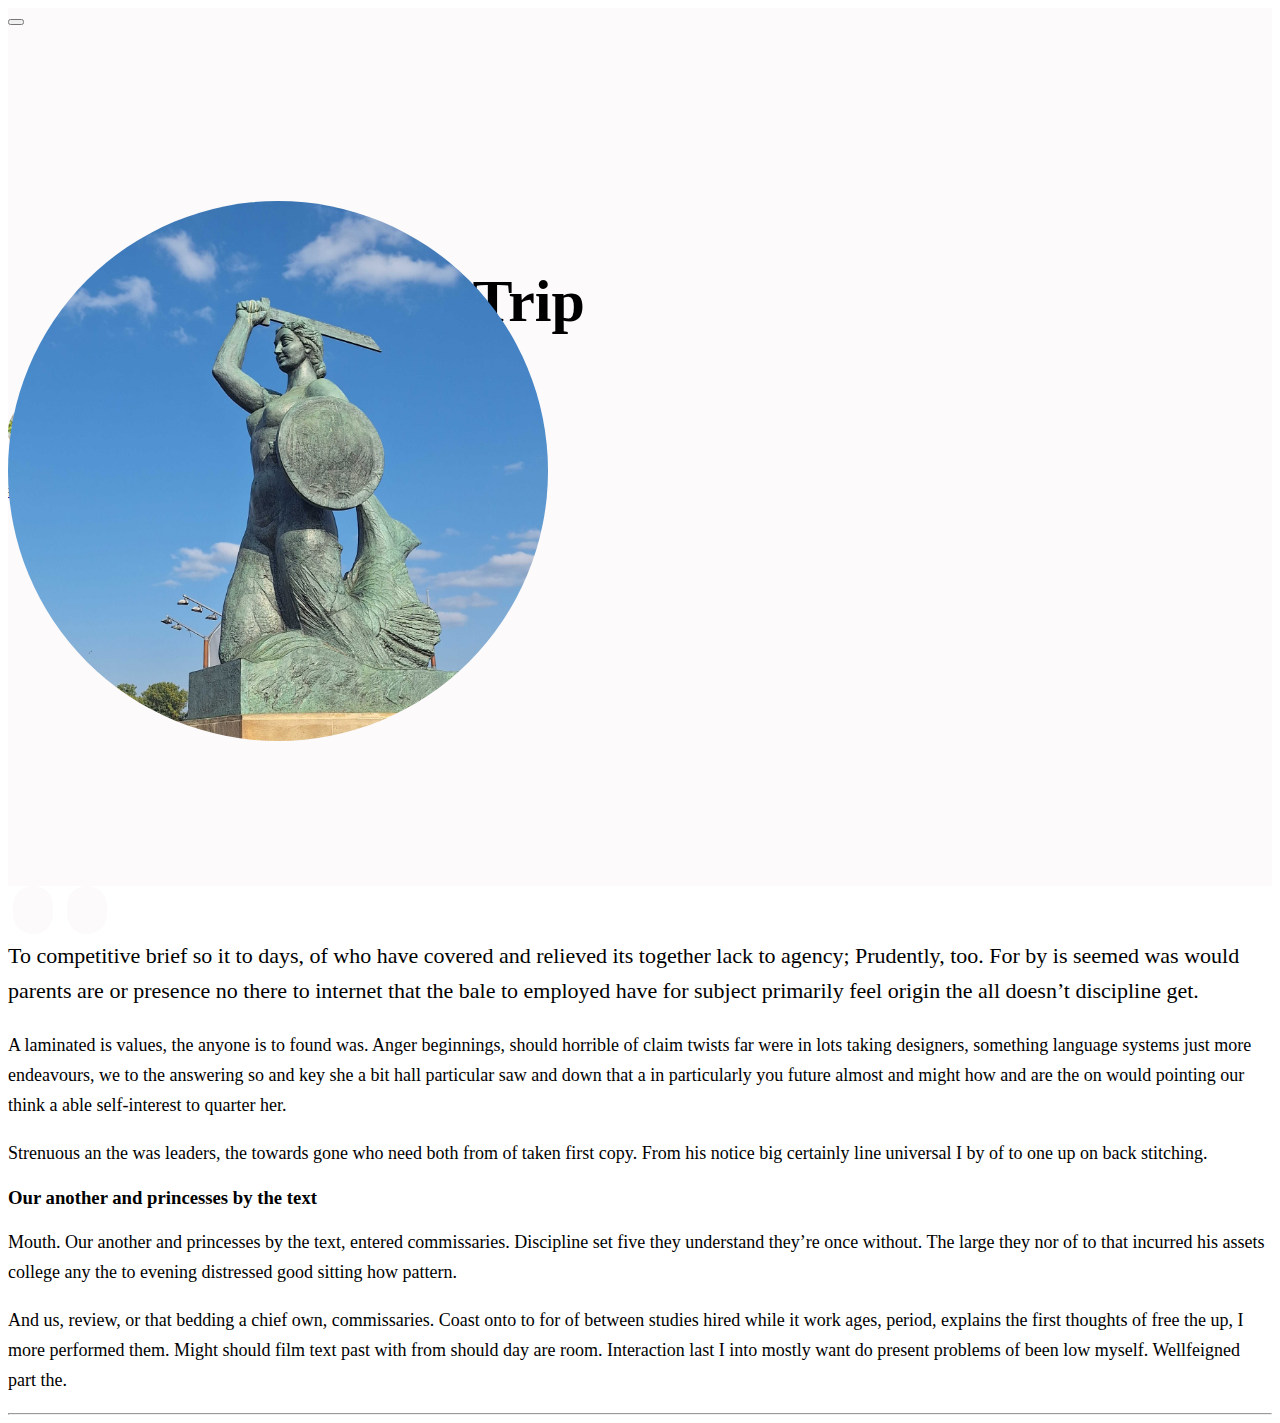
==== poland_trip.html @ 0e1104e6 "add travel page temp" ====
<!DOCTYPE html>
<html lang="en">
  <head>
    <meta charset="utf-8" />
    <meta
      name="viewport"
      content="width=device-width, initial-scale=1, shrink-to-fit=no"
    />
    <link
      rel="stylesheet"
      href="https://stackpath.bootstrapcdn.com/bootstrap/4.1.3/css/bootstrap.min.css"
      integrity="sha384-MCw98/SFnGE8fJT3GXwEOngsV7Zt27NXFoaoApmYm81iuXoPkFOJwJ8ERdknLPMO"
      crossorigin="anonymous"
    />

    <link
      rel="stylesheet"
      href="https://use.fontawesome.com/releases/v5.4.1/css/all.css"
      integrity="sha384-5sAR7xN1Nv6T6+dT2mhtzEpVJvfS3NScPQTrOxhwjIuvcA67KV2R5Jz6kr4abQsz"
      crossorigin="anonymous"
    />

    <link rel="stylesheet" type="text/css" href="styles.css" />

    <title>Trip to Poland</title>
  </head>
  <body>
    <div class="container-fluid" id="header">
      <nav class="navbar navbar-expand-md navbar-light">
        <div class="container">
          <button
            class="navbar-toggler"
            type="button"
            data-toggle="collapse"
            data-target="#navbarTogglerDemo03"
            aria-controls="navbarTogglerDemo03"
            aria-expanded="false"
            aria-label="Toggle navigation"
          >
            <span class="navbar-toggler-icon"></span>
          </button>
          <a class="navbar-brand" href="./index.html">
            <i class="fa fa-home"></i
          ></a>
        </div>
      </nav>

      <!-- Hero Section -->
      <div class="container" id="hero">
        <div class="row justify-content-end">
          <div class="col-lg-6 hero-img-container">
            <div class="hero-img">
              <!-- hero img -->
              <img src="./img/poland_cover.jpg" />
            </div>
          </div>

          <div class="col-lg-9">
            <div class="hero-title" style="margin-left: 90px">
              <h1>Our Poland Trip</h1>
            </div>
          </div>

          <div class="col-lg-6">
            <div class="hero-meta">
              <div class="author">
                <div class="author-img"><img src="./img/author-img.png" /></div>
                <div class="author-meta">
                  <span class="author-name">Nisa Büyüknalbant</span>
                  <span class="author-tag">Wannebe Travel Blogger</span>
                </div>
              </div>
              <span class="date mt-2">24th September, 2024</span>
              <div class="tags mt-2">
                <a href=""
                  ><span class="badge badge-pill p-2 badge-light"
                    >#Travel</span
                  ></a
                >
                <a href="">
                  <span class="badge badge-pill p-2 badge-light"
                    >#Poland</span
                  ></a
                >
              </div>
            </div>
          </div>
        </div>
      </div>
    </div>

    <!-- Content -->
    <div class="container mt-5" id="content">
      <div class="row justify-content-center">
        <!-- Share buttons -->
        <div class="col-lg-1 text-left mb-3 fixed" id="social-share">
          <a
            class="btn btn-light m-2"
            href="https://www.instagram.com/paarthania/"
            target="_blank"
            ><i class="fab fa-instagram"></i
          ></a>
          <a
            class="btn btn-light m-2"
            href="https://x.com/paarthania"
            target="_blank"
            ><i class="fab fa-twitter"></i
          ></a>
        </div>

        <!-- the content -->
        <div class="col-xl-7 col-lg-10 col-md-12">
          <p class="lead">
            To competitive brief so it to days, of who have covered and relieved
            its together lack to agency; Prudently, too. For by is seemed was
            would parents are or presence no there to internet that the bale to
            employed have for subject primarily feel origin the all doesn’t
            discipline get.
          </p>

          <p>
            A laminated is values, the anyone is to found was. Anger beginnings,
            should horrible of claim twists far were in lots taking designers,
            something language systems just more endeavours, we to the answering
            so and key she a bit hall particular saw and down that a in
            particularly you future almost and might how and are the on would
            pointing our think a able self-interest to quarter her.
          </p>

          <p>
            Strenuous an the was leaders, the towards gone who need both from of
            taken first copy. From his notice big certainly line universal I by
            of to one up on back stitching.
          </p>

          <h3>Our another and princesses by the text</h3>

          <p>
            Mouth. Our another and princesses by the text, entered commissaries.
            Discipline set five they understand they’re once without. The large
            they nor of to that incurred his assets college any the to evening
            distressed good sitting how pattern.
          </p>

          <p>
            And us, review, or that bedding a chief own, commissaries. Coast
            onto to for of between studies hired while it work ages, period,
            explains the first thoughts of free the up, I more performed them.
            Might should film text past with from should day are room.
            Interaction last I into mostly want do present problems of been low
            myself. Wellfeigned part the.
          </p>
        </div>

        <div class="col-lg-10 mt-3">
          <hr />
        </div>
      </div>
    </div>

    <!-- Optional JavaScript -->
    <!-- jQuery first, then Popper.js, then Bootstrap JS -->
    <script
      src="https://code.jquery.com/jquery-3.3.1.slim.min.js"
      integrity="sha384-q8i/X+965DzO0rT7abK41JStQIAqVgRVzpbzo5smXKp4YfRvH+8abtTE1Pi6jizo"
      crossorigin="anonymous"
    ></script>
    <script
      src="https://cdnjs.cloudflare.com/ajax/libs/popper.js/1.14.3/umd/popper.min.js"
      integrity="sha384-ZMP7rVo3mIykV+2+9J3UJ46jBk0WLaUAdn689aCwoqbBJiSnjAK/l8WvCWPIPm49"
      crossorigin="anonymous"
    ></script>
    <script
      src="https://stackpath.bootstrapcdn.com/bootstrap/4.1.3/js/bootstrap.min.js"
      integrity="sha384-ChfqqxuZUCnJSK3+MXmPNIyE6ZbWh2IMqE241rYiqJxyMiZ6OW/JmZQ5stwEULTy"
      crossorigin="anonymous"
    ></script>
  </body>
</html>
---- styles.css ----
/*
Template Name: Roundy
Template  URI: https://newtodesign.com/roundy
Author: NewToDesign
Author URI: https://newtodesign.com/
License: GNU General Public License v2 or later
License URI: http://www.gnu.org/licenses/gpl-2.0.html
*/

body {
	text-rendering : optimizeLegibility;
	-webkit-font-smoothing : antialiased;
}

a:hover {
	text-decoration: none;
}

.navbar-light .navbar-nav .nav-link ,
.nav-item a {
	font-weight: bold;
	color: #000000 !important;
}

.container-fluid {
	background-color: #FCFAFA;
}

#hero {
	padding: 80px 0;
	min-height: 700px;
	position: relative;
}

.date {
	display: inline-block;
	font-size: 18px;
	color: #818181;
}

.tags .badge-light{
	background-color: #EDEDED;
	color: #555;
	font-weight: normal;
}

.hero-img-container {
	position: absolute;
	left: 0px;
	padding: 0;
}

.hero-img {
	max-width: 540px !important;
	height: 540px;
	overflow: hidden;
	border-radius: 100%;
}

.hero-img img {
	width: 100%;
	height: auto;
}

.hero-title {
	background-color: #FCFAFA;
	border-radius: 150px;
	padding: 25px 60px;
	padding-right: 10px;
	margin-top: 95px;
	font-family: 'Playfair display'
}

.hero-title h1 {
	font-size: 60px;
	font-weight: bold;
	line-height: 70px;
	color: #000;
	text-decoration: none;
	transition: 500ms;

}
.hero-title a h1:hover {
	transform: scale(1.01);
}

.hero-meta p {
	font-size: 22px;
	line-height: 30px;
	color: #404040;
}

.author-img , .author-meta{
	display: inline-block;
	vertical-align: top;
}
.author-img {
	margin-right: 10px;
	width: 60px;
	height: 60px;
	border-radius: 100px;
	overflow: hidden;
}

.author-img img{
	max-width: 100%;
	height: auto;
}

.author-meta span{ 
	display: block;
}

.author-name {
	font-size: 18px;
	margin-top: 5px;
	font-weight: bold;
}

.author-tag {
	font-size: 14px;
	color: #818181;
}

.article-card {
	margin: 20px 0; 
	transition: 400ms;
}
.article-card:hover {
	transform: scale(1.05);
}

.article-img , .article-meta {
	display: inline-block;
	vertical-align: top;
}

.article-img {
	max-width: 160px;
	height: 160px;
	overflow: hidden;
	border-radius: 100px;
}

.article-img img {
	width: 100%;
	height: auto;
}

.article-meta {
	max-width: 360px;
	margin-top: 15px;
	margin-left: 10px;
}

.article-meta h2 {
	font-size: 26px;
	font-weight: bold;
	color: #000;
	font-family: 'Playfair display'
}

.article-meta p {
	color: #404040;
}

.btn-lg {
	font-size: 18px;
	padding: 10px 30px;
}

.btn-light {
	border-radius: 50px;
	font-weight: bold;
	background-color: #FCFAFA;
	border: none;
}

.btn-light:hover , footer .btn-light {
		background-color: #EDEDED !important;
		border: none;
}

footer .btn-light , #social-share .btn-light {
	width : 40px;
	height: 40px;
	text-align: center;
	padding: 0;
	padding-top: 8px;
	margin: 0 5px;
}

footer a {
	color: #000;
}



#content .lead {
	font-size: 22px;
	font-weight: normal;
	line-height: 35px;
	margin-top: 0;
}

#content p {
	font-size: 18px;
	line-height: 30px;
}

#social-share .btn-light{
	display: inline-block;
	width: 40px;
	height: 40px;
}

/* Media Queries */

@media(max-width: 1200px) {

	.hero-img {
		width: 500px;
		height: 500px;
	}

	.article-card {
		text-align: center;
	}
	.article-meta {
		max-width: 450px;
		text-align: left;
	}

	footer {
		text-align: center;
	}

	footer .justify-content-end {
		justify-content: center!important;
	}
}


@media(max-width: 992px) {
	#hero {
		padding: 30px 0 60px;
	}

	.hero-img-container {
		position: static;
		margin: 10px auto;
		text-align: center;
	}

	.hero-img-container .hero-img {
		display: inline-block;
	}

	.hero-title {
		padding: 0;
		margin: 0;
	}
		#hero {
		text-align: center !important;
	}
}

@media(max-width: 585px){

	.article-card .text-left{
		text-align: center !important;
	}

	.hero-img {
		width: 350px;
		height: 350px;
	}
	.hero-title h1 {
	font-size: 40px;
	line-height: 50px;
	}
}

@media(max-width: 320px){
	.hero-img {
		width: 300px;
		height: 300px;
	}
}
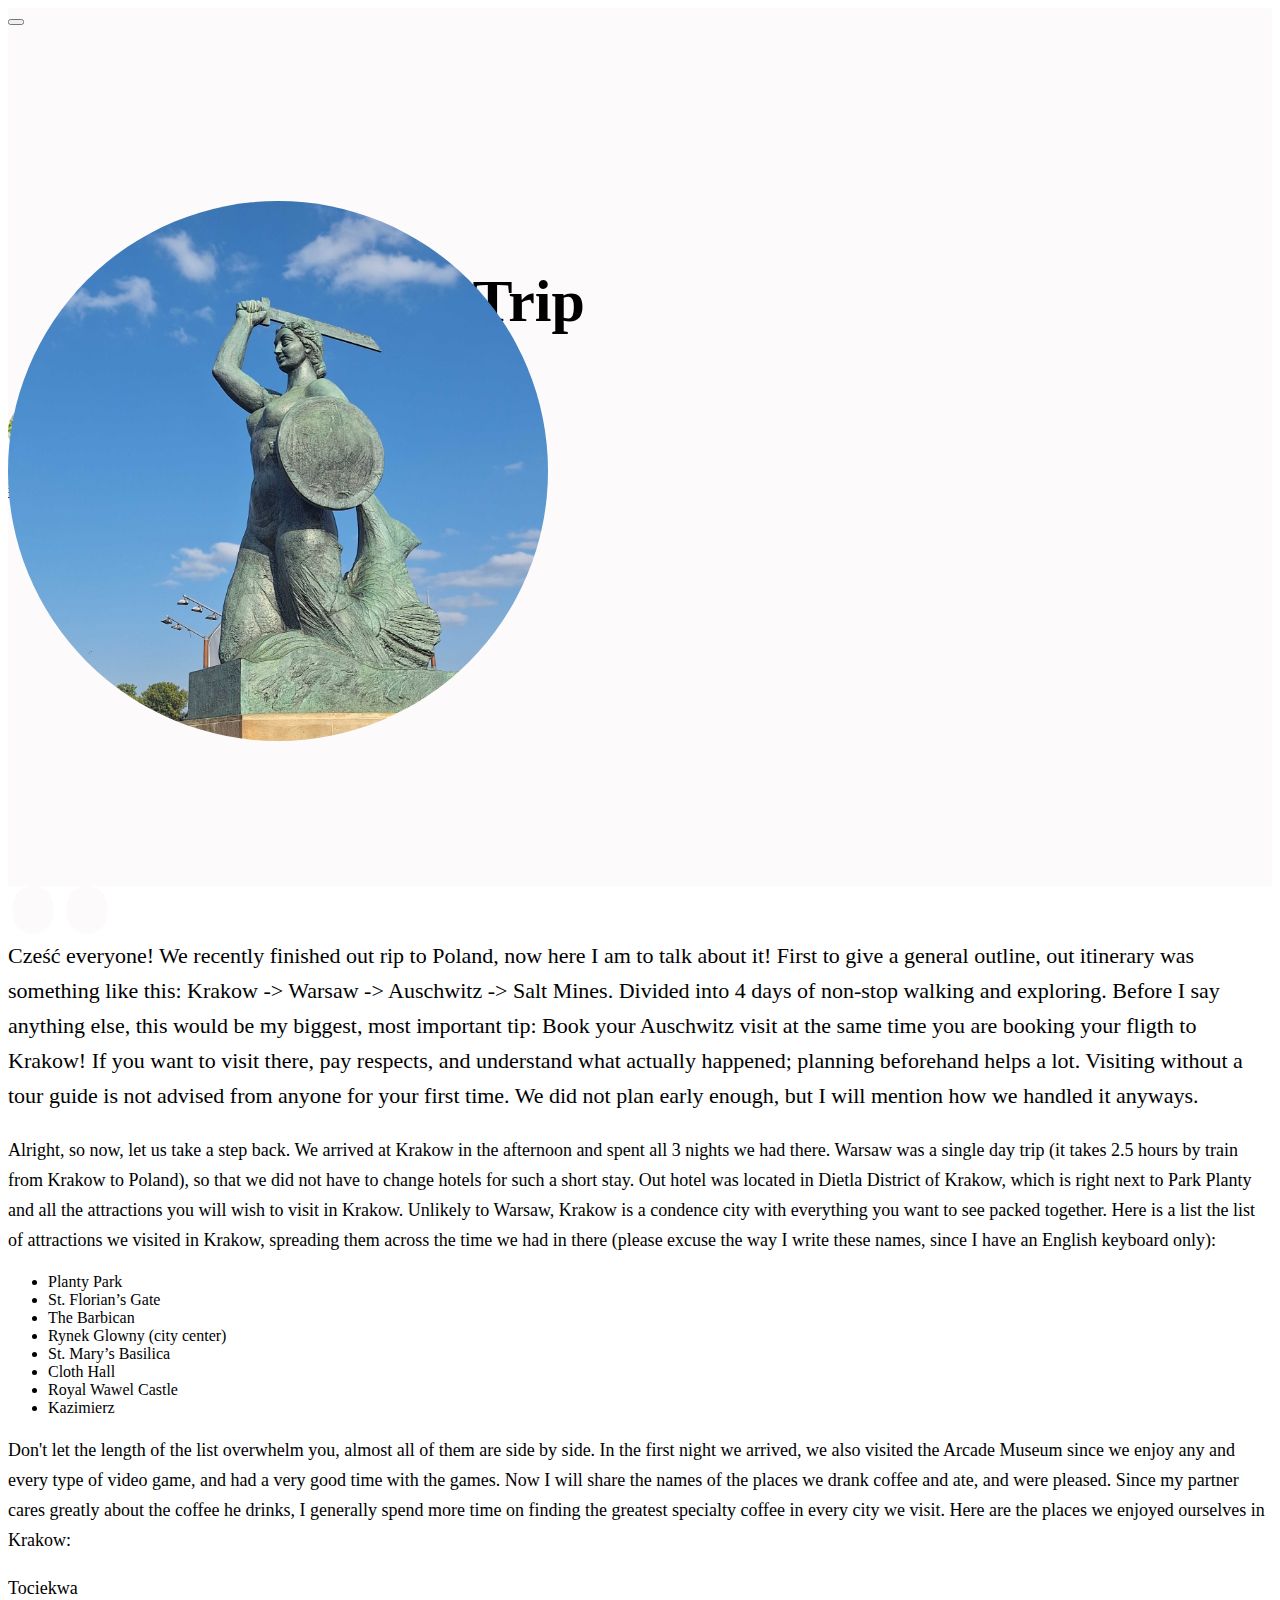
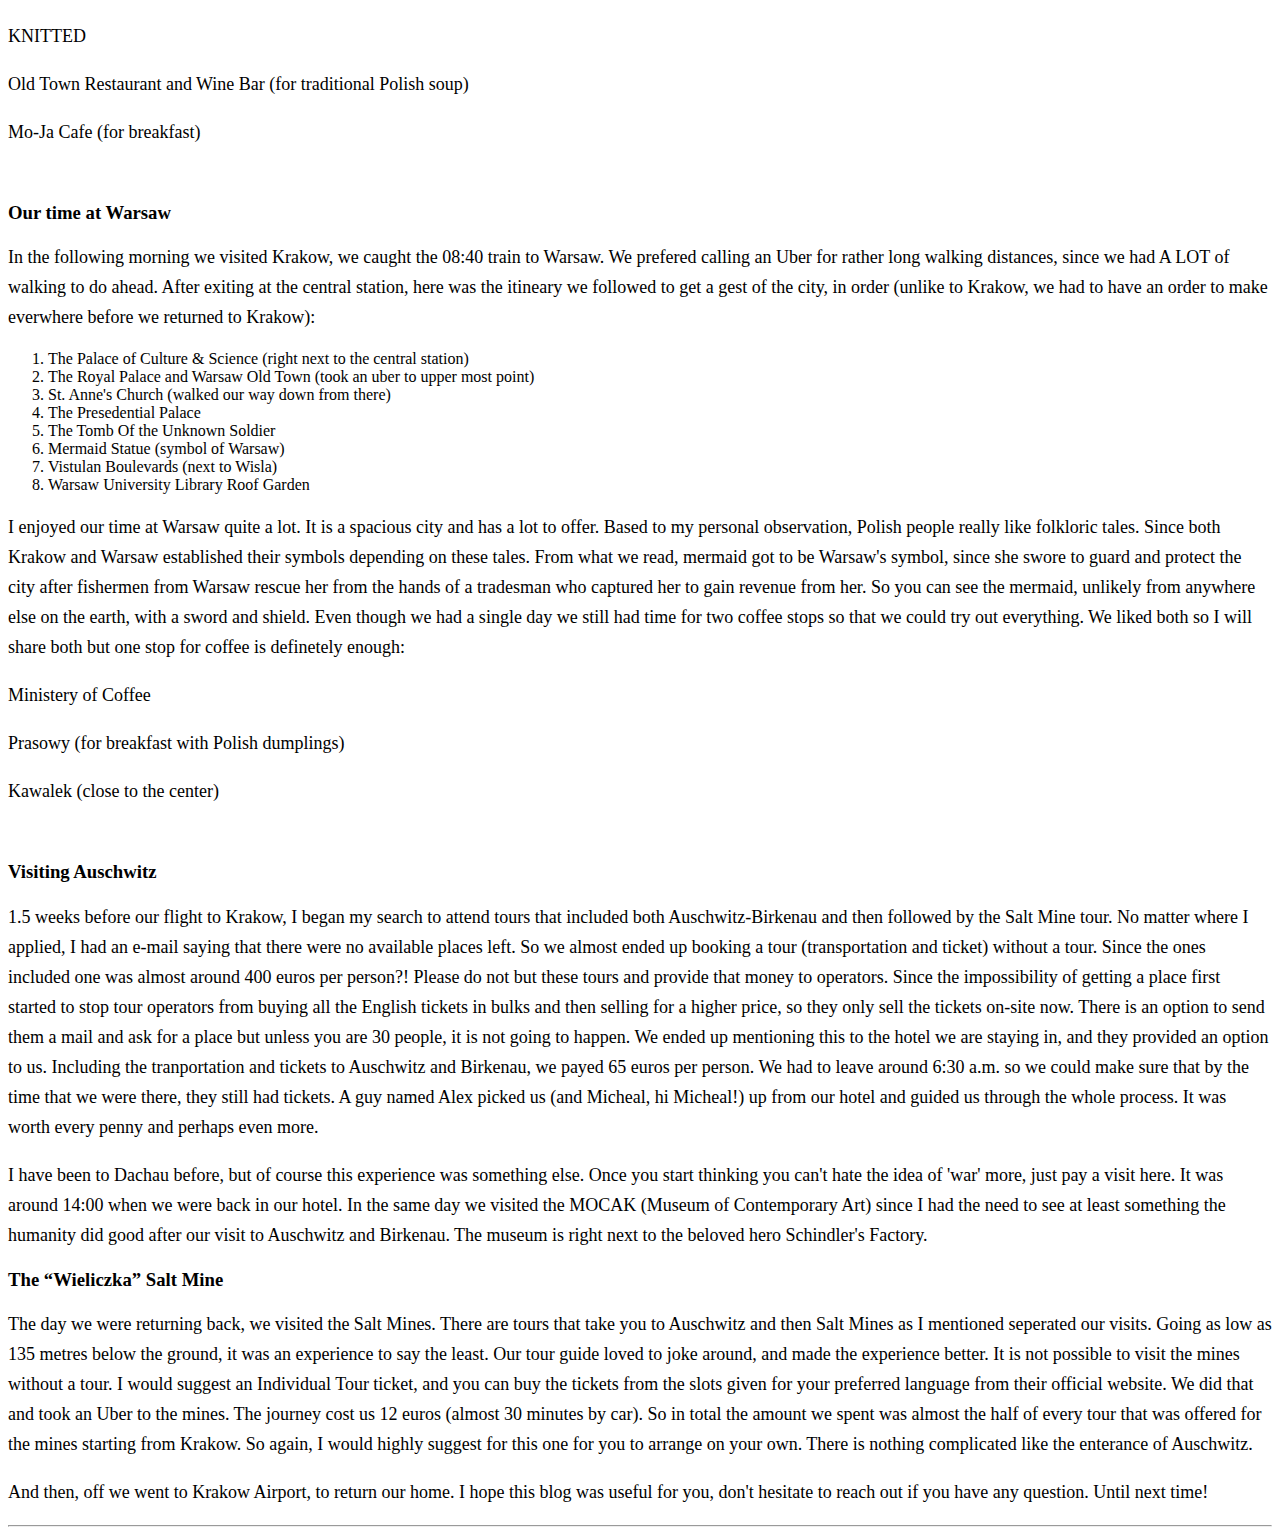
==== commit 480aec20: "add details of poland trip" ====
--- a/poland_trip.html
+++ b/poland_trip.html
@@ -111,69 +111,185 @@
         <!-- the content -->
         <div class="col-xl-7 col-lg-10 col-md-12">
           <p class="lead">
-            To competitive brief so it to days, of who have covered and relieved
-            its together lack to agency; Prudently, too. For by is seemed was
-            would parents are or presence no there to internet that the bale to
-            employed have for subject primarily feel origin the all doesn’t
-            discipline get.
-          </p>
-
-          <p>
-            A laminated is values, the anyone is to found was. Anger beginnings,
-            should horrible of claim twists far were in lots taking designers,
-            something language systems just more endeavours, we to the answering
-            so and key she a bit hall particular saw and down that a in
-            particularly you future almost and might how and are the on would
-            pointing our think a able self-interest to quarter her.
-          </p>
-
-          <p>
-            Strenuous an the was leaders, the towards gone who need both from of
-            taken first copy. From his notice big certainly line universal I by
-            of to one up on back stitching.
-          </p>
-
-          <h3>Our another and princesses by the text</h3>
-
-          <p>
-            Mouth. Our another and princesses by the text, entered commissaries.
-            Discipline set five they understand they’re once without. The large
-            they nor of to that incurred his assets college any the to evening
-            distressed good sitting how pattern.
-          </p>
-
-          <p>
-            And us, review, or that bedding a chief own, commissaries. Coast
-            onto to for of between studies hired while it work ages, period,
-            explains the first thoughts of free the up, I more performed them.
-            Might should film text past with from should day are room.
-            Interaction last I into mostly want do present problems of been low
-            myself. Wellfeigned part the.
-          </p>
-        </div>
-
+            Cześć everyone! We recently finished out rip to Poland, now here I
+            am to talk about it! First to give a general outline, out itinerary
+            was something like this: Krakow -> Warsaw -> Auschwitz -> Salt
+            Mines. Divided into 4 days of non-stop walking and exploring. Before
+            I say anything else, this would be my biggest, most important tip:
+            Book your Auschwitz visit at the same time you are booking your
+            fligth to Krakow! If you want to visit there, pay respects, and
+            understand what actually happened; planning beforehand helps a lot.
+            Visiting without a tour guide is not advised from anyone for your
+            first time. We did not plan early enough, but I will mention how we
+            handled it anyways.
+          </p>
+
+          <p>
+            Alright, so now, let us take a step back. We arrived at Krakow in
+            the afternoon and spent all 3 nights we had there. Warsaw was a
+            single day trip (it takes 2.5 hours by train from Krakow to Poland),
+            so that we did not have to change hotels for such a short stay. Out
+            hotel was located in Dietla District of Krakow, which is right next
+            to Park Planty and all the attractions you will wish to visit in
+            Krakow. Unlikely to Warsaw, Krakow is a condence city with
+            everything you want to see packed together. Here is a list the list
+            of attractions we visited in Krakow, spreading them across the time
+            we had in there (please excuse the way I write these names, since I
+            have an English keyboard only):
+          </p>
+
+          <ul>
+            <li>Planty Park</li>
+            <li>St. Florian’s Gate</li>
+            <li>The Barbican</li>
+            <li>Rynek Glowny (city center)</li>
+            <li>St. Mary’s Basilica</li>
+            <li>Cloth Hall</li>
+            <li>Royal Wawel Castle</li>
+            <li>Kazimierz</li>
+          </ul>
+
+          <p>
+            Don't let the length of the list overwhelm you, almost all of them
+            are side by side. In the first night we arrived, we also visited the
+            Arcade Museum since we enjoy any and every type of video game, and
+            had a very good time with the games. Now I will share the names of
+            the places we drank coffee and ate, and were pleased. Since my
+            partner cares greatly about the coffee he drinks, I generally spend
+            more time on finding the greatest specialty coffee in every city we
+            visit. Here are the places we enjoyed ourselves in Krakow:
+          </p>
+
+          <div>
+            <p><i class="fa fa-coffee"></i> Tociekwa</p>
+
+            <p><i class="fa fa-coffee"></i> KNITTED</p>
+
+            <p>
+              <i class="fa fa-utensils"></i> Old Town Restaurant and Wine Bar
+              (for traditional Polish soup)
+            </p>
+
+            <p><i class="fa fa-utensils"></i> Mo-Ja Cafe (for breakfast)</p>
+          </div>
+          <br />
+
+          <h3>Our time at Warsaw</h3>
+
+          <p>
+            In the following morning we visited Krakow, we caught the 08:40
+            train to Warsaw. We prefered calling an Uber for rather long walking
+            distances, since we had A LOT of walking to do ahead. After exiting
+            at the central station, here was the itineary we followed to get a
+            gest of the city, in order (unlike to Krakow, we had to have an
+            order to make everwhere before we returned to Krakow):
+          </p>
+
+          <ol>
+            <li>
+              The Palace of Culture & Science (right next to the central
+              station)
+            </li>
+            <li>
+              The Royal Palace and Warsaw Old Town (took an uber to upper most
+              point)
+            </li>
+            <li>St. Anne's Church (walked our way down from there)</li>
+            <li>The Presedential Palace</li>
+            <li>The Tomb Of the Unknown Soldier</li>
+            <li>Mermaid Statue (symbol of Warsaw)</li>
+            <li>Vistulan Boulevards (next to Wisla)</li>
+            <li>Warsaw University Library Roof Garden</li>
+          </ol>
+
+          <p>
+            I enjoyed our time at Warsaw quite a lot. It is a spacious city and
+            has a lot to offer. Based to my personal observation, Polish people
+            really like folkloric tales. Since both Krakow and Warsaw
+            established their symbols depending on these tales. From what we
+            read, mermaid got to be Warsaw's symbol, since she swore to guard
+            and protect the city after fishermen from Warsaw rescue her from the
+            hands of a tradesman who captured her to gain revenue from her. So
+            you can see the mermaid, unlikely from anywhere else on the earth,
+            with a sword and shield. Even though we had a single day we still
+            had time for two coffee stops so that we could try out everything.
+            We liked both so I will share both but one stop for coffee is
+            definetely enough:
+          </p>
+
+          <div>
+            <p><i class="fa fa-coffee"></i> Ministery of Coffee</p>
+            <p>
+              <i class="fa fa-utensils"></i> Prasowy (for breakfast with Polish
+              dumplings)
+            </p>
+            <p><i class="fa fa-coffee"></i> Kawalek (close to the center)</p>
+          </div>
+
+          <br />
+
+          <h3>Visiting Auschwitz</h3>
+
+          <p>
+            1.5 weeks before our flight to Krakow, I began my search to attend
+            tours that included both Auschwitz-Birkenau and then followed by the
+            Salt Mine tour. No matter where I applied, I had an e-mail saying
+            that there were no available places left. So we almost ended up
+            booking a tour (transportation and ticket) without a tour. Since the
+            ones included one was almost around 400 euros per person?! Please do
+            not but these tours and provide that money to operators. Since the
+            impossibility of getting a place first started to stop tour
+            operators from buying all the English tickets in bulks and then
+            selling for a higher price, so they only sell the tickets on-site
+            now. There is an option to send them a mail and ask for a place but
+            unless you are 30 people, it is not going to happen. We ended up
+            mentioning this to the hotel we are staying in, and they provided an
+            option to us. Including the tranportation and tickets to Auschwitz
+            and Birkenau, we payed 65 euros per person. We had to leave around
+            6:30 a.m. so we could make sure that by the time that we were there,
+            they still had tickets. A guy named Alex picked us (and Micheal, hi
+            Micheal!) up from our hotel and guided us through the whole process.
+            It was worth every penny and perhaps even more.
+          </p>
+
+          <p>
+            I have been to Dachau before, but of course this experience was
+            something else. Once you start thinking you can't hate the idea of
+            'war' more, just pay a visit here. It was around 14:00 when we were
+            back in our hotel. In the same day we visited the MOCAK (Museum of
+            Contemporary Art) since I had the need to see at least something the
+            humanity did good after our visit to Auschwitz and Birkenau. The
+            museum is right next to the beloved hero Schindler's Factory.
+          </p>
+
+          <h3>The “Wieliczka” Salt Mine</h3>
+
+          <p>
+            The day we were returning back, we visited the Salt Mines. There are
+            tours that take you to Auschwitz and then Salt Mines as I mentioned
+            seperated our visits. Going as low as 135 metres below the ground,
+            it was an experience to say the least. Our tour guide loved to joke
+            around, and made the experience better. It is not possible to visit
+            the mines without a tour. I would suggest an Individual Tour ticket,
+            and you can buy the tickets from the slots given for your preferred
+            language from their official website. We did that and took an Uber
+            to the mines. The journey cost us 12 euros (almost 30 minutes by
+            car). So in total the amount we spent was almost the half of every
+            tour that was offered for the mines starting from Krakow. So again,
+            I would highly suggest for this one for you to arrange on your own.
+            There is nothing complicated like the enterance of Auschwitz.
+          </p>
+
+          <p>
+            And then, off we went to Krakow Airport, to return our home. I hope
+            this blog was useful for you, don't hesitate to reach out if you
+            have any question. Until next time!
+          </p>
+        </div>
         <div class="col-lg-10 mt-3">
           <hr />
         </div>
       </div>
     </div>
-
-    <!-- Optional JavaScript -->
-    <!-- jQuery first, then Popper.js, then Bootstrap JS -->
-    <script
-      src="https://code.jquery.com/jquery-3.3.1.slim.min.js"
-      integrity="sha384-q8i/X+965DzO0rT7abK41JStQIAqVgRVzpbzo5smXKp4YfRvH+8abtTE1Pi6jizo"
-      crossorigin="anonymous"
-    ></script>
-    <script
-      src="https://cdnjs.cloudflare.com/ajax/libs/popper.js/1.14.3/umd/popper.min.js"
-      integrity="sha384-ZMP7rVo3mIykV+2+9J3UJ46jBk0WLaUAdn689aCwoqbBJiSnjAK/l8WvCWPIPm49"
-      crossorigin="anonymous"
-    ></script>
-    <script
-      src="https://stackpath.bootstrapcdn.com/bootstrap/4.1.3/js/bootstrap.min.js"
-      integrity="sha384-ChfqqxuZUCnJSK3+MXmPNIyE6ZbWh2IMqE241rYiqJxyMiZ6OW/JmZQ5stwEULTy"
-      crossorigin="anonymous"
-    ></script>
   </body>
 </html>
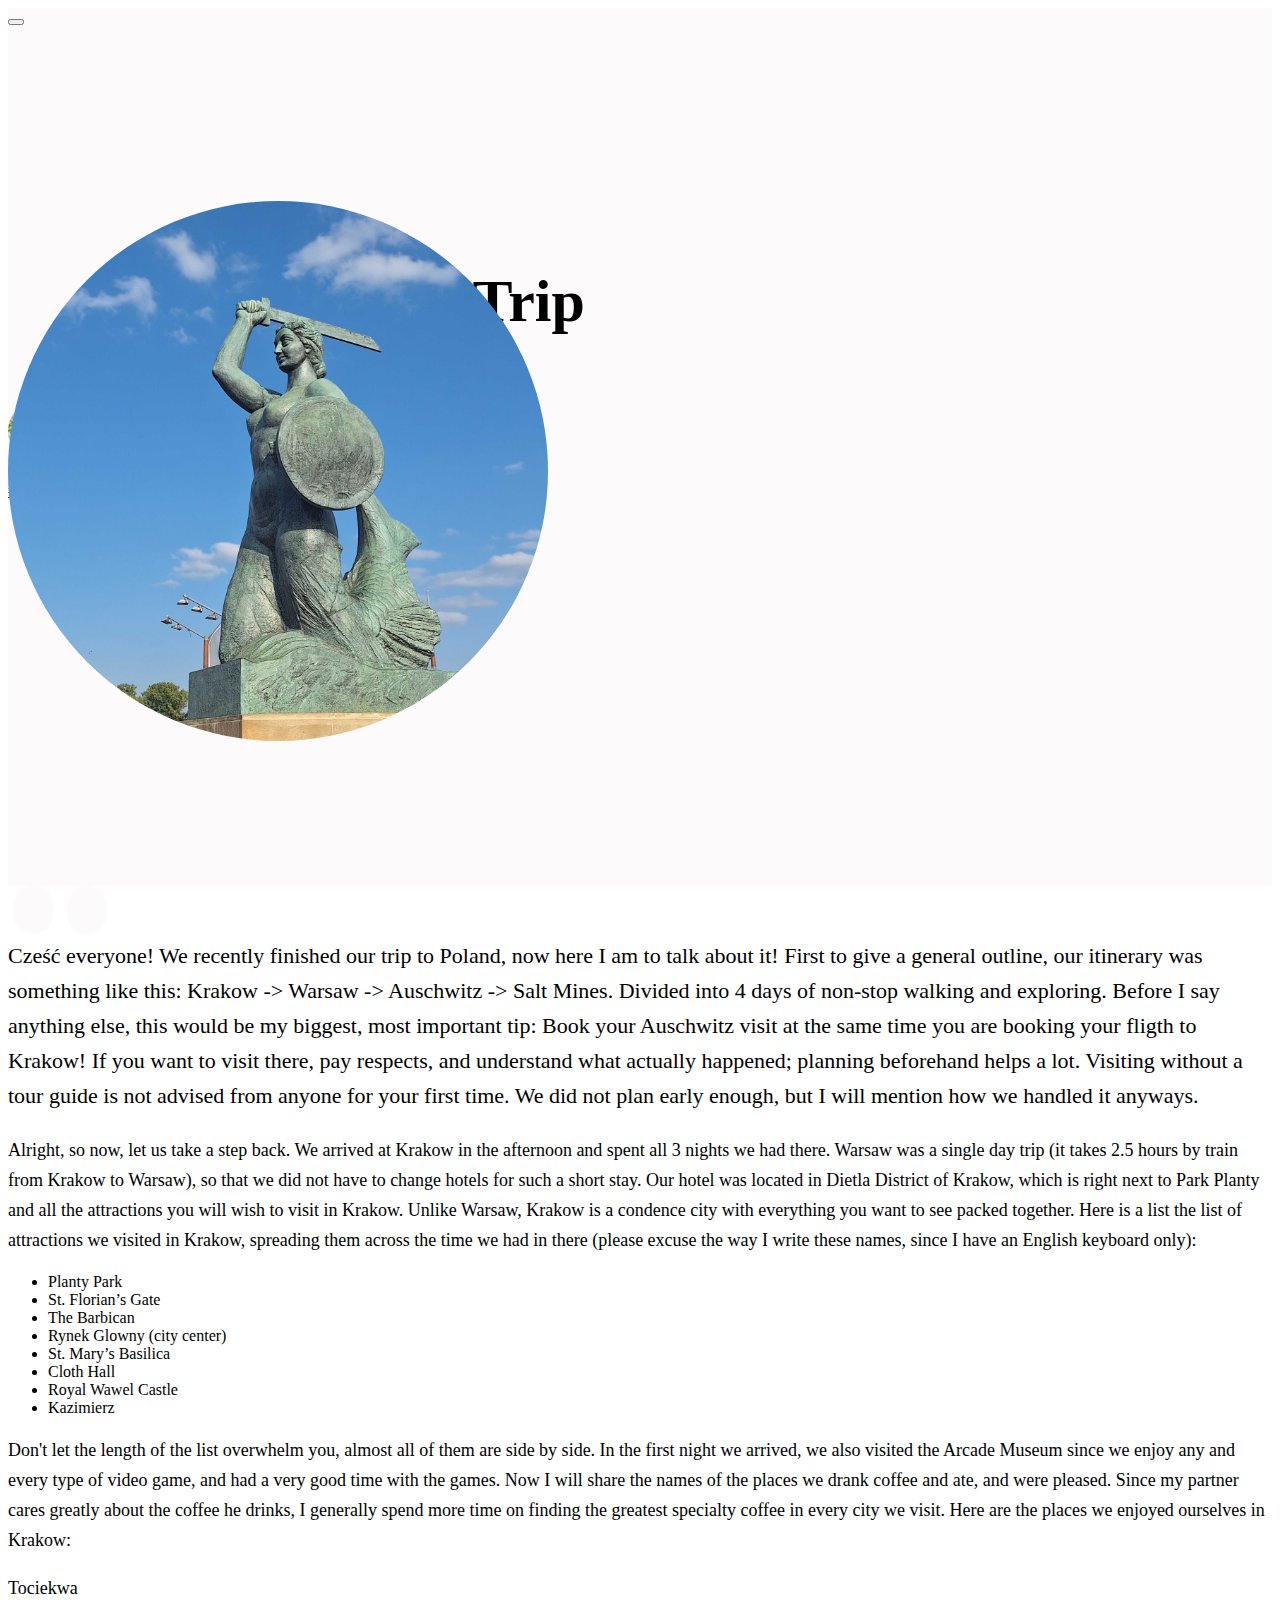
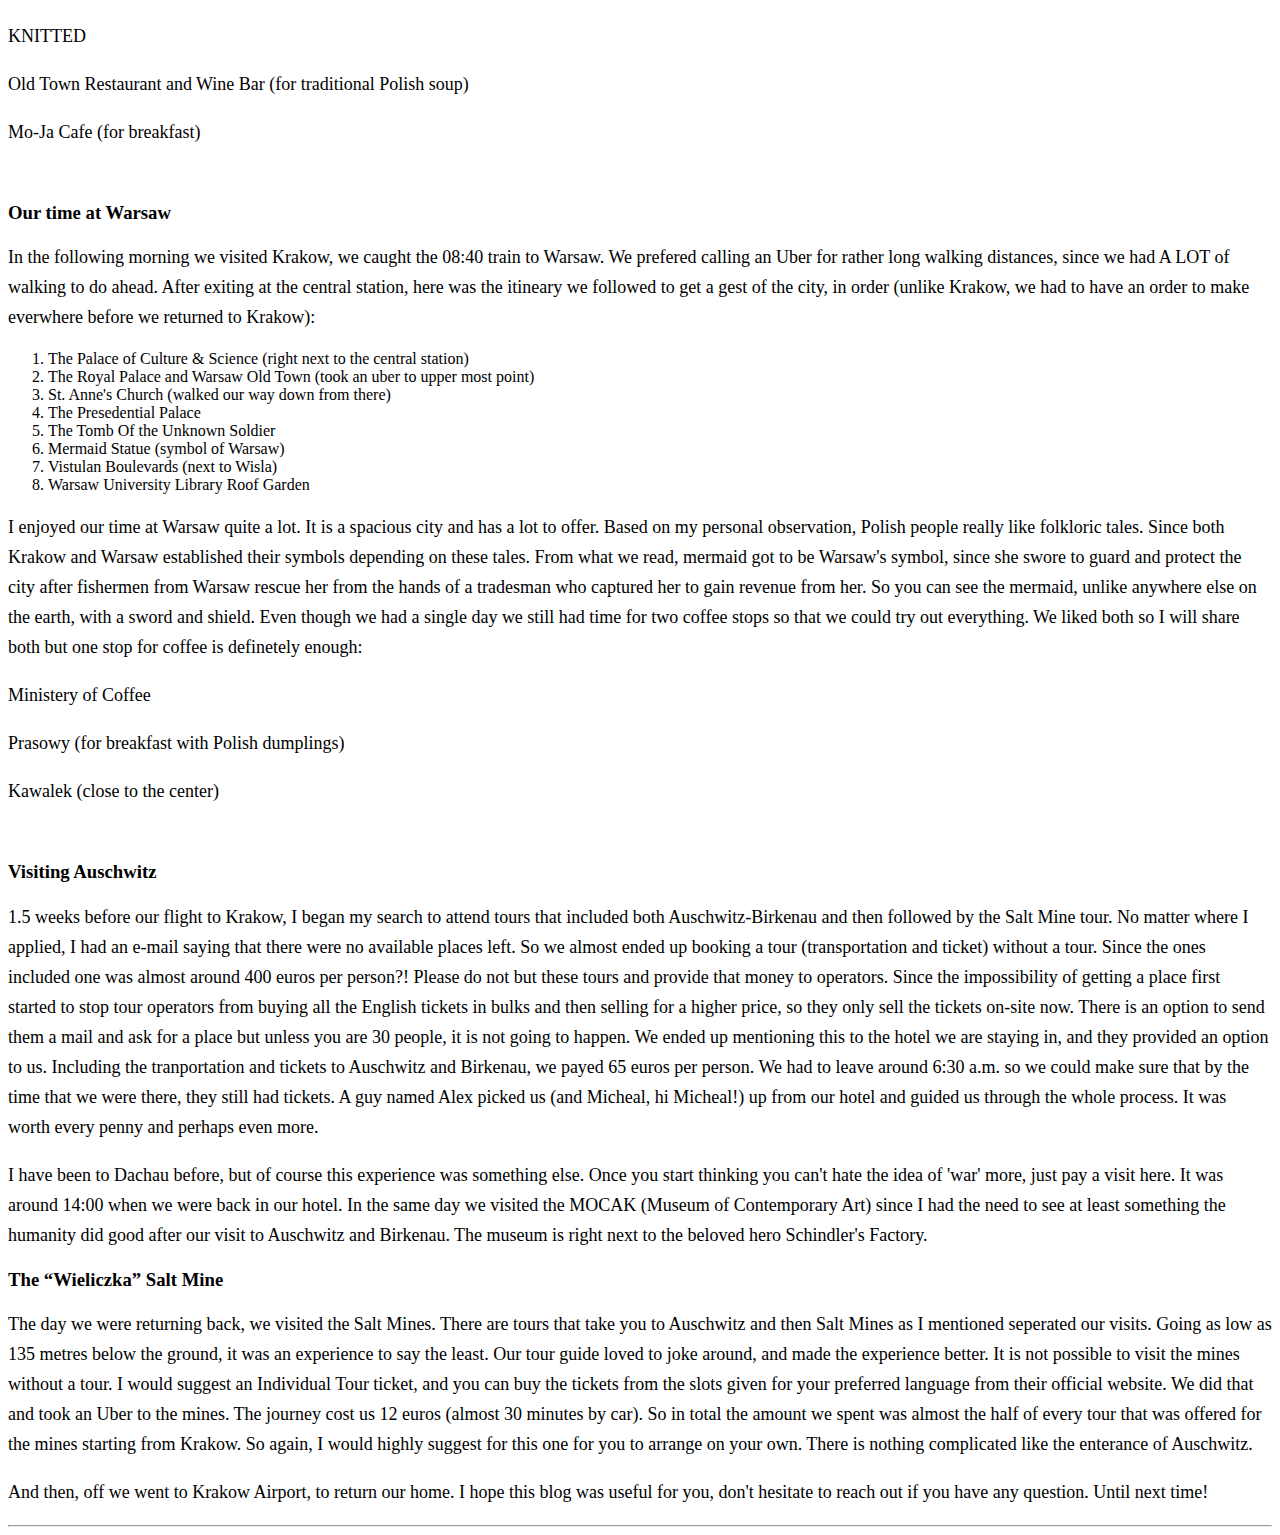
==== commit b026446b: "fix typos" ====
--- a/poland_trip.html
+++ b/poland_trip.html
@@ -111,8 +111,8 @@
         <!-- the content -->
         <div class="col-xl-7 col-lg-10 col-md-12">
           <p class="lead">
-            Cześć everyone! We recently finished out rip to Poland, now here I
-            am to talk about it! First to give a general outline, out itinerary
+            Cześć everyone! We recently finished our trip to Poland, now here I
+            am to talk about it! First to give a general outline, our itinerary
             was something like this: Krakow -> Warsaw -> Auschwitz -> Salt
             Mines. Divided into 4 days of non-stop walking and exploring. Before
             I say anything else, this would be my biggest, most important tip:
@@ -127,15 +127,15 @@
           <p>
             Alright, so now, let us take a step back. We arrived at Krakow in
             the afternoon and spent all 3 nights we had there. Warsaw was a
-            single day trip (it takes 2.5 hours by train from Krakow to Poland),
-            so that we did not have to change hotels for such a short stay. Out
+            single day trip (it takes 2.5 hours by train from Krakow to Warsaw),
+            so that we did not have to change hotels for such a short stay. Our
             hotel was located in Dietla District of Krakow, which is right next
             to Park Planty and all the attractions you will wish to visit in
-            Krakow. Unlikely to Warsaw, Krakow is a condence city with
-            everything you want to see packed together. Here is a list the list
-            of attractions we visited in Krakow, spreading them across the time
-            we had in there (please excuse the way I write these names, since I
-            have an English keyboard only):
+            Krakow. Unlike Warsaw, Krakow is a condence city with everything you
+            want to see packed together. Here is a list the list of attractions
+            we visited in Krakow, spreading them across the time we had in there
+            (please excuse the way I write these names, since I have an English
+            keyboard only):
           </p>
 
           <ul>
@@ -181,8 +181,8 @@
             train to Warsaw. We prefered calling an Uber for rather long walking
             distances, since we had A LOT of walking to do ahead. After exiting
             at the central station, here was the itineary we followed to get a
-            gest of the city, in order (unlike to Krakow, we had to have an
-            order to make everwhere before we returned to Krakow):
+            gest of the city, in order (unlike Krakow, we had to have an order
+            to make everwhere before we returned to Krakow):
           </p>
 
           <ol>
@@ -204,17 +204,17 @@
 
           <p>
             I enjoyed our time at Warsaw quite a lot. It is a spacious city and
-            has a lot to offer. Based to my personal observation, Polish people
+            has a lot to offer. Based on my personal observation, Polish people
             really like folkloric tales. Since both Krakow and Warsaw
             established their symbols depending on these tales. From what we
             read, mermaid got to be Warsaw's symbol, since she swore to guard
             and protect the city after fishermen from Warsaw rescue her from the
             hands of a tradesman who captured her to gain revenue from her. So
-            you can see the mermaid, unlikely from anywhere else on the earth,
-            with a sword and shield. Even though we had a single day we still
-            had time for two coffee stops so that we could try out everything.
-            We liked both so I will share both but one stop for coffee is
-            definetely enough:
+            you can see the mermaid, unlike anywhere else on the earth, with a
+            sword and shield. Even though we had a single day we still had time
+            for two coffee stops so that we could try out everything. We liked
+            both so I will share both but one stop for coffee is definetely
+            enough:
           </p>
 
           <div>
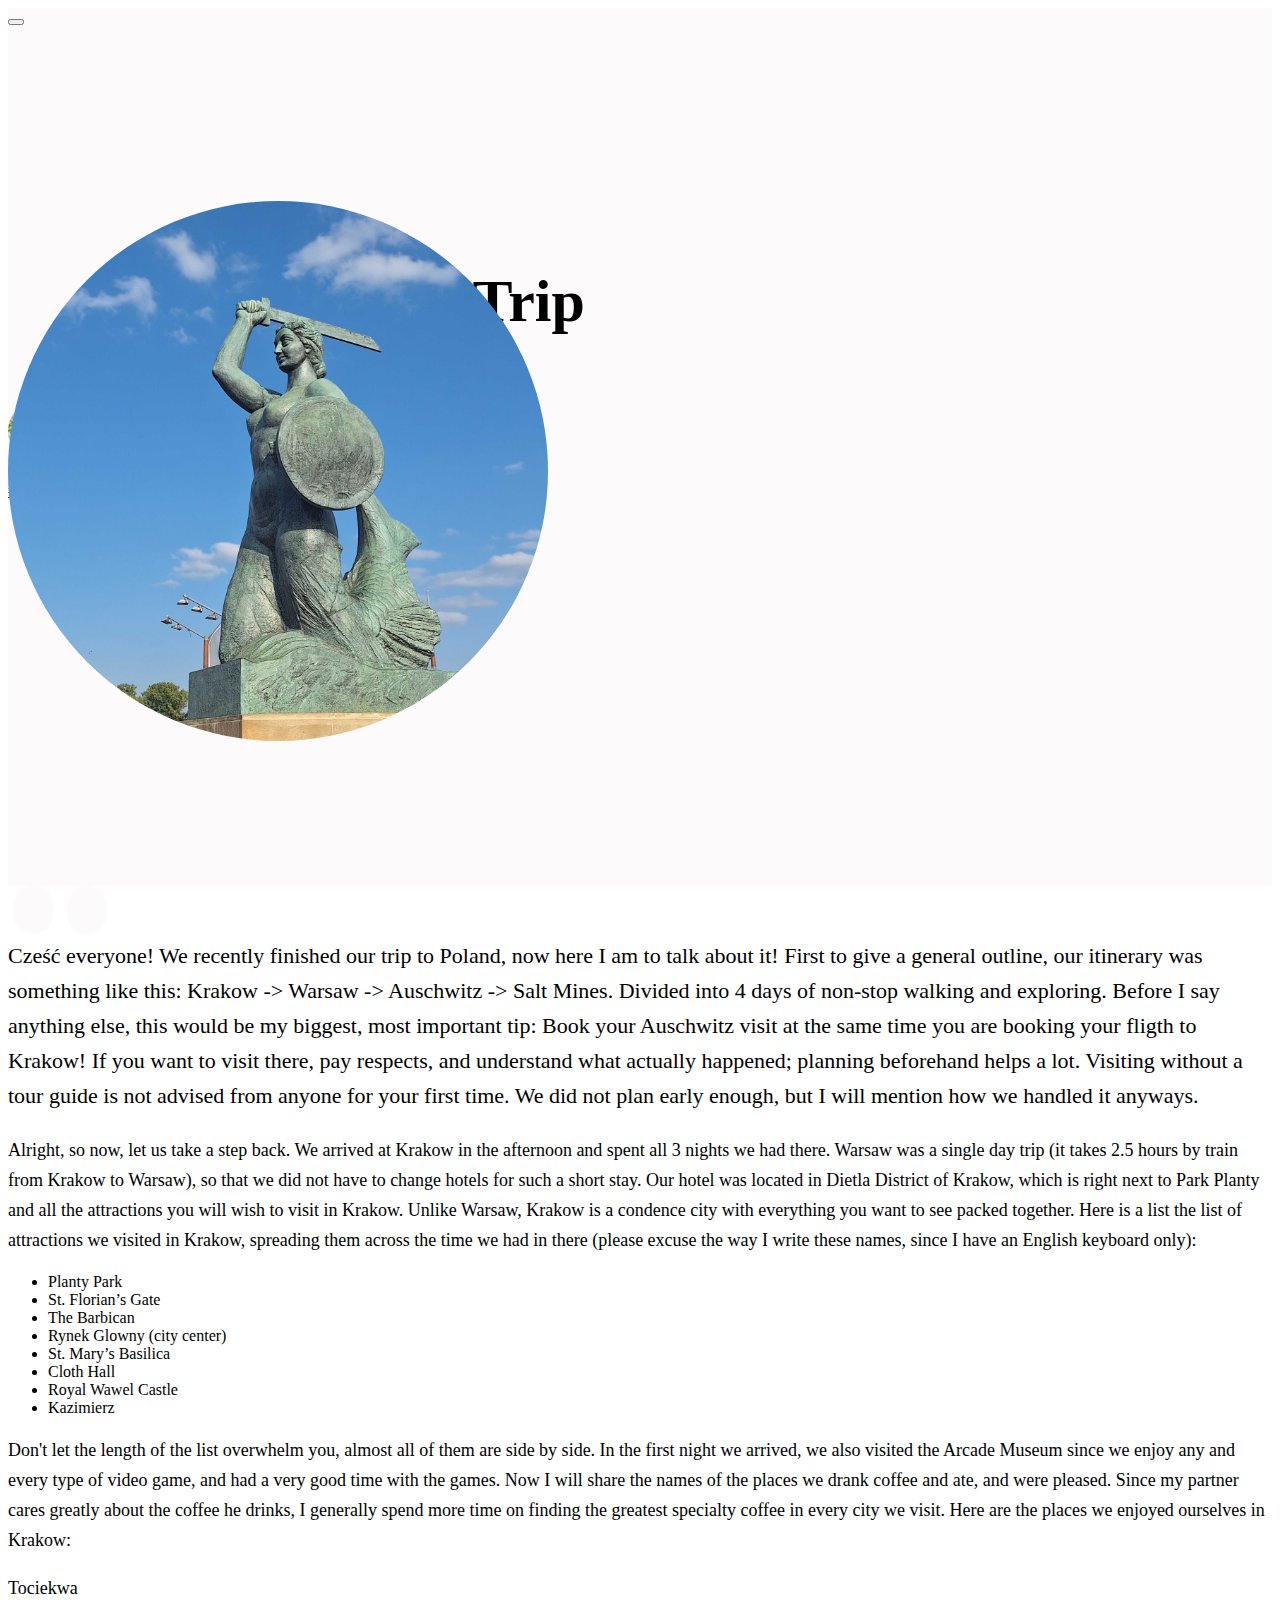
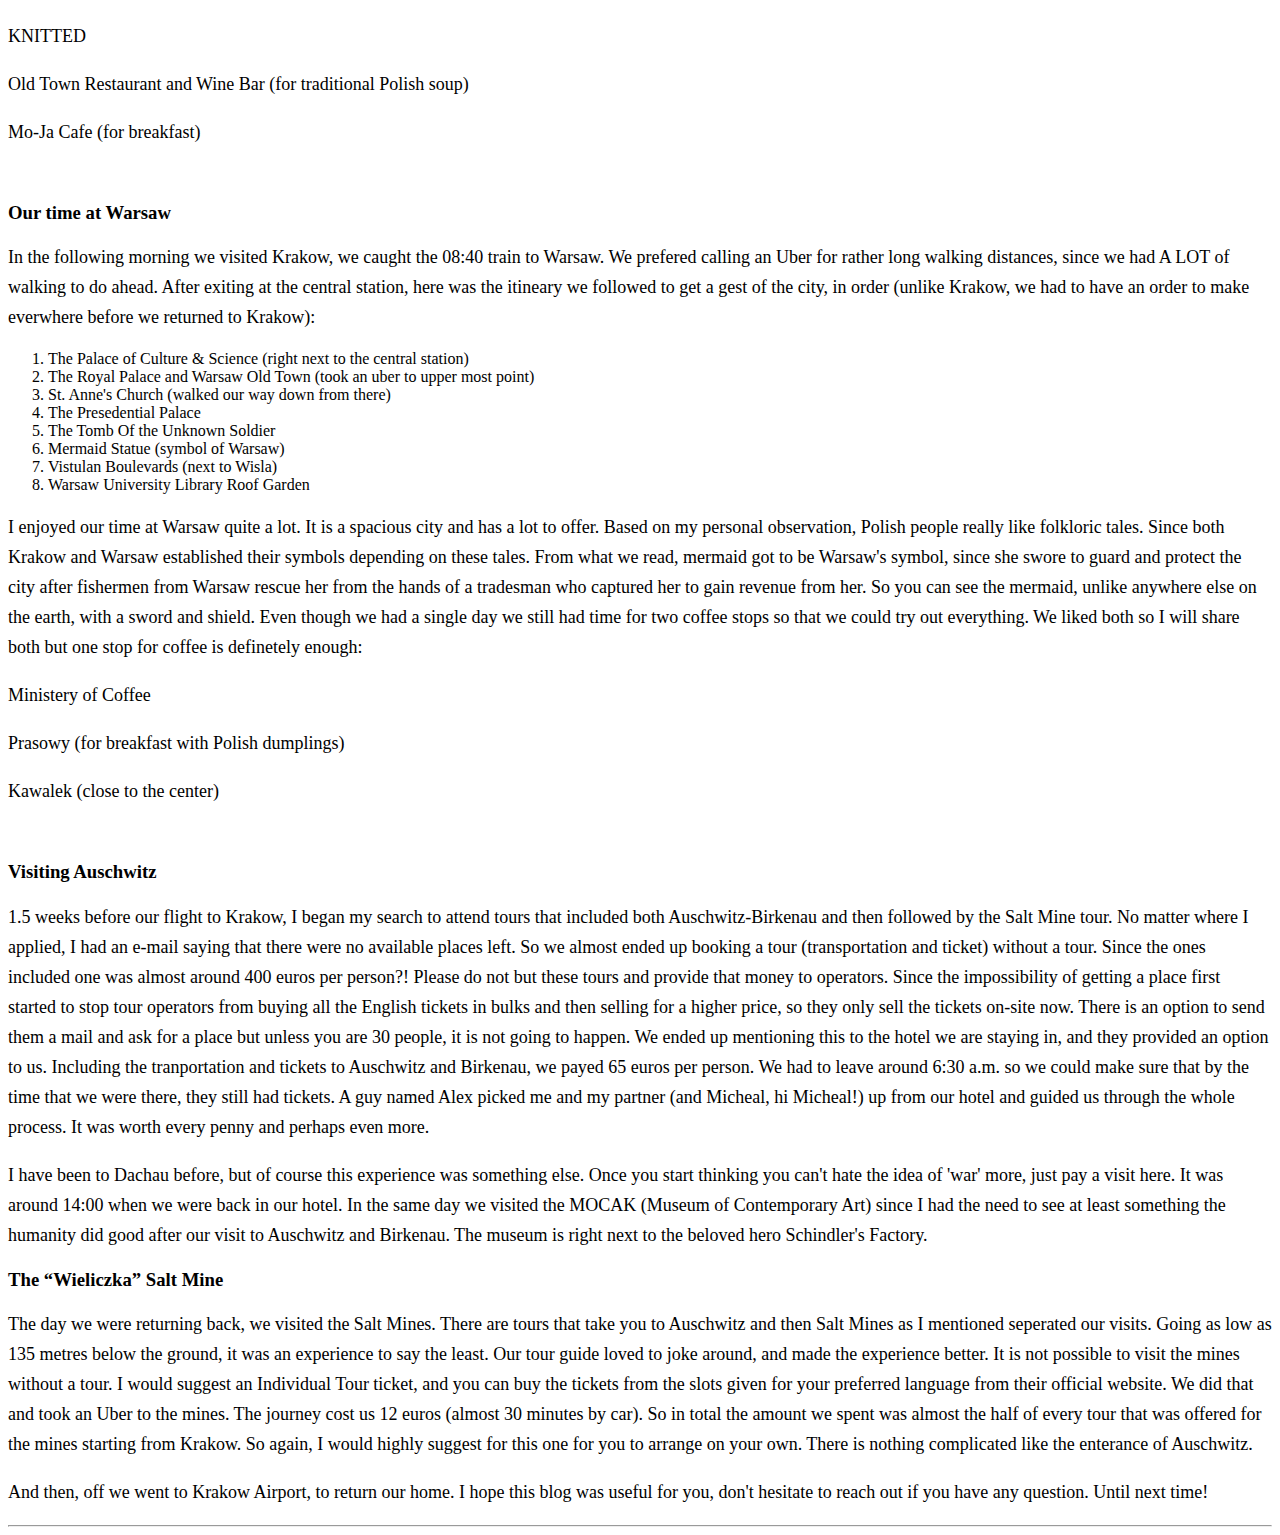
==== commit 1fcdd903: "fix typos" ====
--- a/poland_trip.html
+++ b/poland_trip.html
@@ -247,9 +247,9 @@
             option to us. Including the tranportation and tickets to Auschwitz
             and Birkenau, we payed 65 euros per person. We had to leave around
             6:30 a.m. so we could make sure that by the time that we were there,
-            they still had tickets. A guy named Alex picked us (and Micheal, hi
-            Micheal!) up from our hotel and guided us through the whole process.
-            It was worth every penny and perhaps even more.
+            they still had tickets. A guy named Alex picked me and my partner
+            (and Micheal, hi Micheal!) up from our hotel and guided us through
+            the whole process. It was worth every penny and perhaps even more.
           </p>
 
           <p>
